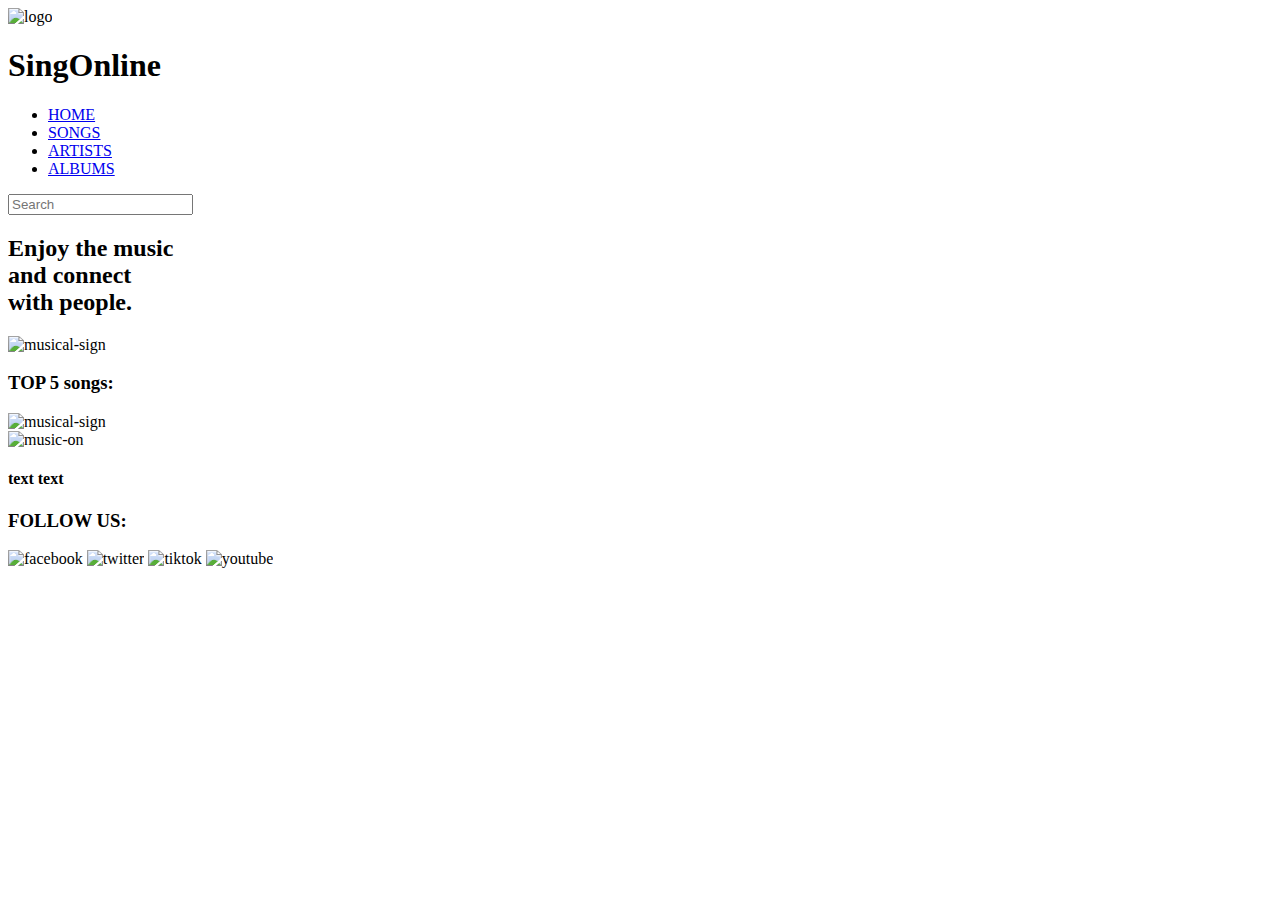
==== index.html @ d2d7da45 "Add files via upload" ====
<!DOCTYPE html>
<html lang="en">
<head>
    <meta charset="UTF-8">
    <meta name="viewport" content="width=device-width, initial-scale=1.0">
    <title>SingOnline</title>
    <link rel="icon" href="assests/images/Union.png" type="image/x-icon">
    <link href="https://fonts.googleapis.com/css2?family=Inter:wght@100..900&display=swap" rel="stylesheet">
    <link rel="stylesheet" href="assests/scss/main.css">
</head>
<body>
    <div class="container">
    <header></header>
    <!--GLOBAL NAVIGATION-->
    <nav class="nav-main">
        <div><img src="assests/images/Union.png" alt="logo"></div>
        <h1><span>S</span>ing<span>O</span>nline</h1>
        <ul>
            <li><a href="#">HOME</a></li>
            <li><a href="#">SONGS</a></li>
            <li><a href="#">ARTISTS</a></li>
            <li><a href="#">ALBUMS</a></li>
        </ul>
    </nav>
    <input type="text" placeholder="Search">
   <!--GLOBAL HEADER-->
   <header class="header-main">
    <section class="hero-section">
    <h2>Enjoy the music<br> and connect<br> with people.</h2>
    </section>
   </header>
    <!--GLOBAL MAIN-->
    <main>
    <section>
    <img class="note" src="assests/images/Vector.png"  alt="musical-sign">
    <h3>TOP 5 songs:</h3>
    <img src="assests/images/Vector.png"  alt="musical-sign">
    </section>
    <section class="music">
        <img src="assests/images/Frame 3.png" alt="music-on">
        <h4>text text</h4>
    </section>
    </main>
    <!--GLOBAL FOOTER-->
    <footer>
        <h3>FOLLOW US:</h3>
        <img src="assests/images/facebook.png" alt="facebook">
        <img src="assests/images/twitter.png" alt="twitter">
        <img src="assests/images/tiktok.png" alt="tiktok">
        <img src="assests/images/youtube.png" alt="youtube">
    </footer>
    </div>
</body>
</html>
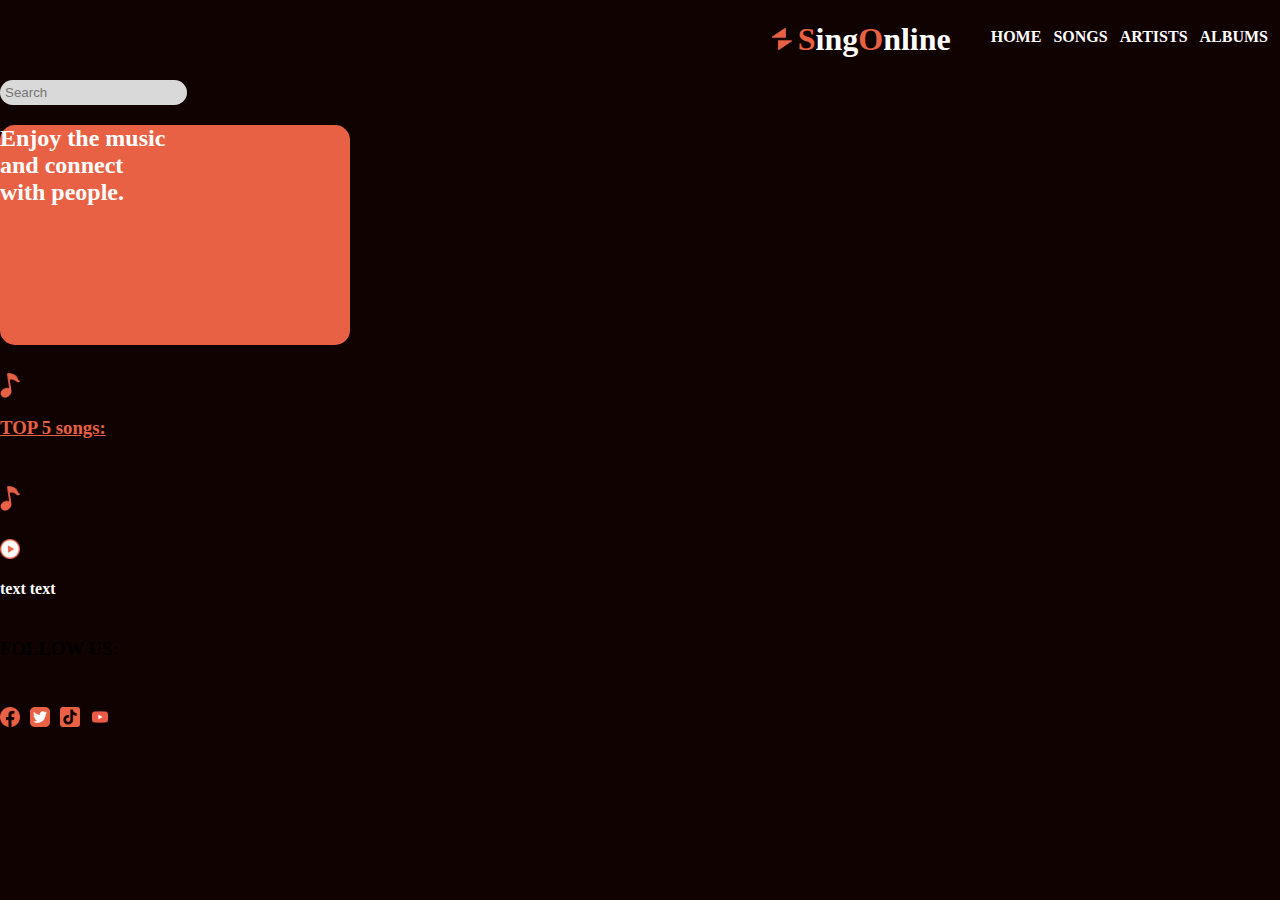
==== commit 2fc985cb: "map structure" ====
--- a/index.html
+++ b/index.html
@@ -6,14 +6,14 @@
     <title>SingOnline</title>
     <link rel="icon" href="assests/images/Union.png" type="image/x-icon">
     <link href="https://fonts.googleapis.com/css2?family=Inter:wght@100..900&display=swap" rel="stylesheet">
-    <link rel="stylesheet" href="assests/scss/main.css">
+    <link rel="stylesheet" href="main.css">
 </head>
 <body>
     <div class="container">
     <header></header>
     <!--GLOBAL NAVIGATION-->
     <nav class="nav-main">
-        <div><img src="assests/images/Union.png" alt="logo"></div>
+        <div><img src="assets/images/Union.png" alt="logo"></div>
         <h1><span>S</span>ing<span>O</span>nline</h1>
         <ul>
             <li><a href="#">HOME</a></li>
@@ -32,22 +32,22 @@
     <!--GLOBAL MAIN-->
     <main>
     <section>
-    <img class="note" src="assests/images/Vector.png"  alt="musical-sign">
+    <img class="note" src="assets/images/Vector.png"  alt="musical-sign">
     <h3>TOP 5 songs:</h3>
-    <img src="assests/images/Vector.png"  alt="musical-sign">
+    <img src="assets/images/Vector.png"  alt="musical-sign">
     </section>
     <section class="music">
-        <img src="assests/images/Frame 3.png" alt="music-on">
+        <img src="assets/images/Frame 3.png" alt="music-on">
         <h4>text text</h4>
     </section>
     </main>
     <!--GLOBAL FOOTER-->
     <footer>
         <h3>FOLLOW US:</h3>
-        <img src="assests/images/facebook.png" alt="facebook">
-        <img src="assests/images/twitter.png" alt="twitter">
-        <img src="assests/images/tiktok.png" alt="tiktok">
-        <img src="assests/images/youtube.png" alt="youtube">
+        <img src="assets/images/facebook.png" alt="facebook">
+        <img src="assets/images/twitter.png" alt="twitter">
+        <img src="assets/images/tiktok.png" alt="tiktok">
+        <img src="assets/images/youtube.png" alt="youtube">
     </footer>
     </div>
 </body>
--- a/main.css
+++ b/main.css
@@ -0,0 +1,94 @@
+@import url("https://fonts.googleapis.com/css2?family=Inter:wght@100..900&display=swap");
+/* Logo Animation */
+@keyframes pulse {
+  0% {
+    transform: scale(1);
+  }
+  50% {
+    transform: scale(1.2);
+  }
+  100% {
+    transform: scale(1);
+  }
+}
+body {
+  background-color: #110202;
+  margin: 0;
+  padding: 0;
+}
+
+div img {
+  width: 20px;
+  margin-top: 28px;
+  margin-right: 6px;
+  animation: pulse 1s linear infinite;
+}
+
+h1 {
+  color: #FFFFFF;
+}
+h1 span {
+  color: #E86144;
+}
+
+.nav-main {
+  display: flex;
+  justify-content: right;
+}
+.nav-main ul {
+  display: flex;
+  list-style-type: none;
+}
+.nav-main ul li {
+  margin-right: 12px;
+  margin-top: 12px;
+}
+.nav-main ul li a {
+  text-decoration: none;
+  color: #FFFFFF;
+  font-weight: 600;
+}
+.nav-main a:hover {
+  color: #E86144;
+}
+.nav-main a:hover a:focus {
+  color: #E86144;
+  text-decoration: underline;
+}
+
+input[type=text] {
+  background-color: #D9D9D9;
+  border-radius: 15px;
+  border: none;
+  display: block;
+  justify-content: center;
+  align-items: center;
+  padding: 5px;
+}
+
+.hero-section {
+  background-color: #E86144;
+  width: 350px;
+  height: 220px;
+  border-radius: 15px;
+}
+.hero-section h2 {
+  color: #FFFFFF;
+}
+
+main section {
+  display: grid;
+  grid-template-columns: 3, 1fr;
+}
+main h3 {
+  color: #E86144;
+  text-decoration: underline;
+}
+
+.music {
+  display: grid;
+  grid-template-columns: 2, 1fr;
+}
+.music h4 {
+  color: #FFFFFF;
+}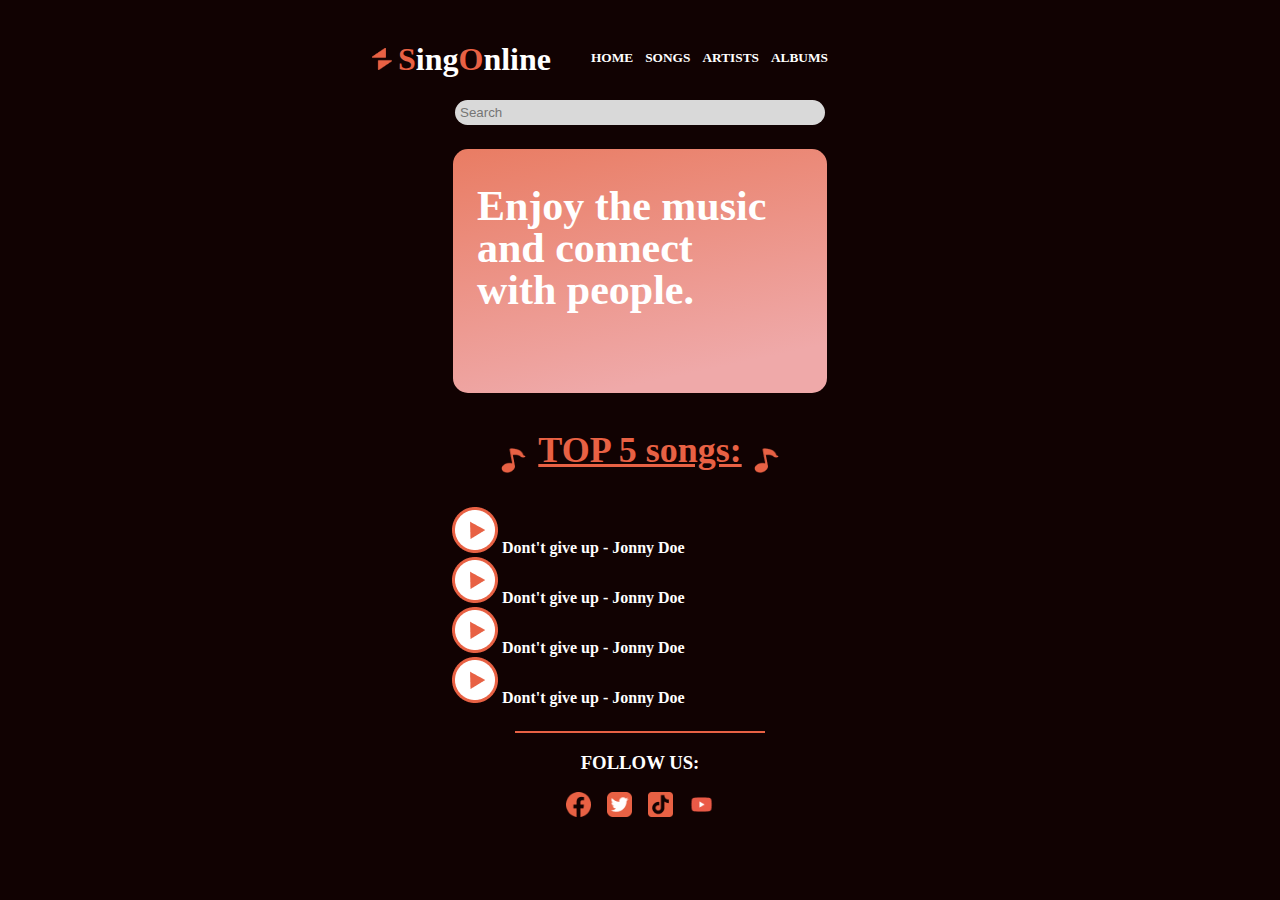
==== commit 3d283695: "footer" ====
--- a/index.html
+++ b/index.html
@@ -13,7 +13,7 @@
     <header></header>
     <!--GLOBAL NAVIGATION-->
     <nav class="nav-main">
-        <div><img src="assets/images/Union.png" alt="logo"></div>
+        <div><img class="logo_image" src="assets/images/Union.png" alt="logo"></div>
         <h1><span>S</span>ing<span>O</span>nline</h1>
         <ul>
             <li><a href="#">HOME</a></li>
@@ -32,22 +32,38 @@
     <!--GLOBAL MAIN-->
     <main>
     <section>
-    <img class="note" src="assets/images/Vector.png"  alt="musical-sign">
-    <h3>TOP 5 songs:</h3>
-    <img src="assets/images/Vector.png"  alt="musical-sign">
+        <img  class= "musical_sign" src="assets/images/Vector (3).png"  alt="musical-sign">
+        <h3>TOP 5 songs:</h3>
+        <img class= "musical_sign" src="assets/images/Vector (3).png"  alt="musical-sign">
     </section>
-    <section class="music">
-        <img src="assets/images/Frame 3.png" alt="music-on">
-        <h4>text text</h4>
+    <section class="play_list">
+        <div>
+        <img class="play_button" src="assets/images/Frame 3.png" alt="music-on">
+        <h4>Dont't give up - Jonny Doe</h4>
+        </div>
+        <div>
+        <img class="play_button" src="assets/images/Frame 3.png" alt="music-on">
+        <h4>Dont't give up - Jonny Doe</h4>
+        </div>
+        <div>
+        <img class="play_button" src="assets/images/Frame 3.png" alt="music-on">
+        <h4>Dont't give up - Jonny Doe</h4>
+        <div>
+        <img class="play_button" src="assets/images/Frame 3.png" alt="music-on">
+        <h4>Dont't give up - Jonny Doe</h4>
+        </div>
     </section>
     </main>
     <!--GLOBAL FOOTER-->
     <footer>
+        <div class="line"></div>
         <h3>FOLLOW US:</h3>
+        <div class="social_icons">
         <img src="assets/images/facebook.png" alt="facebook">
         <img src="assets/images/twitter.png" alt="twitter">
         <img src="assets/images/tiktok.png" alt="tiktok">
         <img src="assets/images/youtube.png" alt="youtube">
+        </div>
     </footer>
     </div>
 </body>
--- a/main.css
+++ b/main.css
@@ -17,7 +17,7 @@
   padding: 0;
 }
 
-div img {
+div .logo_image {
   width: 20px;
   margin-top: 28px;
   margin-right: 6px;
@@ -47,6 +47,7 @@
   text-decoration: none;
   color: #FFFFFF;
   font-weight: 600;
+  font-size: smaller;
 }
 .nav-main a:hover {
   color: #E86144;
@@ -60,10 +61,12 @@
   background-color: #D9D9D9;
   border-radius: 15px;
   border: none;
-  display: block;
+  display: flex;
   justify-content: center;
   align-items: center;
   padding: 5px;
+  margin: auto;
+  width: 360px;
 }
 
 .hero-section {
@@ -77,18 +80,80 @@
 }
 
 main section {
-  display: grid;
-  grid-template-columns: 3, 1fr;
+  display: flex;
+  justify-content: center;
 }
-main h3 {
+main section .musical_sign {
+  width: 25px;
+  height: 25px;
+  margin-top: 55px;
+  margin-left: 12px;
+  margin-right: 12px;
+  animation: pulse 1s linear infinite;
+}
+main section h3 {
   color: #E86144;
   text-decoration: underline;
+  font-size: 36px;
 }
 
-.music {
-  display: grid;
-  grid-template-columns: 2, 1fr;
+.play_list {
+  display: block;
 }
-.music h4 {
+
+h4 {
   color: #FFFFFF;
+  display: contents;
+}
+
+.play_button {
+  margin-left: 12px;
+}
+
+.hero-section {
+  background: linear-gradient(168deg, #e97c63 0%, #efa9a9 85%);
+  padding: 12px;
+  text-align: center;
+  border-radius: 15px;
+  margin: auto;
+  margin-top: 1.5rem;
+}
+.hero-section h2 {
+  color: #FFFFFF;
+  font-size: 42px;
+  line-height: 100%;
+  text-align: left;
+  padding: 12px;
+  margin-top: 12px;
+}
+
+.container {
+  width: 100%;
+  max-width: 400px;
+  margin: 0 auto;
+  padding: 20px;
+}
+
+.line {
+  width: 250px;
+  height: 2px;
+  background-color: #E86144;
+  margin: auto;
+  margin-top: 1.5rem;
+}
+
+footer h3 {
+  color: #FFFFFF;
+  display: flex;
+  align-items: center;
+  justify-content: center;
+}
+footer .social_icons {
+  display: flex;
+  justify-content: center;
+  align-items: center;
+  gap: 1rem;
+}
+footer .social_icons img {
+  width: 25px;
 }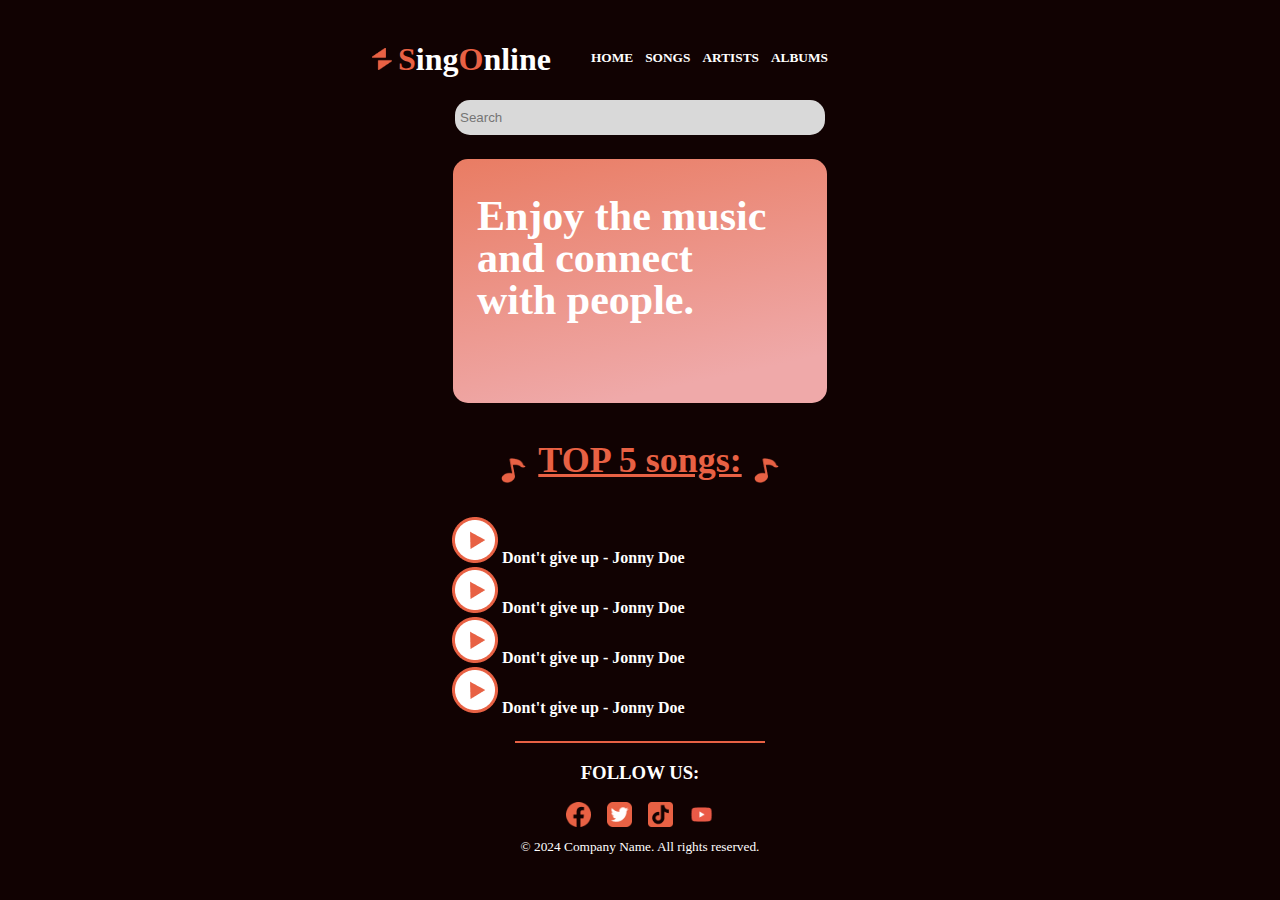
==== commit 7e64f401: "new pages" ====
--- a/index.html
+++ b/index.html
@@ -4,7 +4,7 @@
     <meta charset="UTF-8">
     <meta name="viewport" content="width=device-width, initial-scale=1.0">
     <title>SingOnline</title>
-    <link rel="icon" href="assests/images/Union.png" type="image/x-icon">
+    <link rel="icon" href="assets/images/Union.png" type="image/x-icon">
     <link href="https://fonts.googleapis.com/css2?family=Inter:wght@100..900&display=swap" rel="stylesheet">
     <link rel="stylesheet" href="main.css">
 </head>
@@ -16,10 +16,10 @@
         <div><img class="logo_image" src="assets/images/Union.png" alt="logo"></div>
         <h1><span>S</span>ing<span>O</span>nline</h1>
         <ul>
-            <li><a href="#">HOME</a></li>
-            <li><a href="#">SONGS</a></li>
-            <li><a href="#">ARTISTS</a></li>
-            <li><a href="#">ALBUMS</a></li>
+            <li><a href="index.html">HOME</a></li>
+            <li><a href="songs.html">SONGS</a></li>
+            <li><a href="artists.html">ARTISTS</a></li>
+            <li><a href="albums.html">ALBUMS</a></li>
         </ul>
     </nav>
     <input type="text" placeholder="Search">
@@ -64,6 +64,7 @@
         <img src="assets/images/tiktok.png" alt="tiktok">
         <img src="assets/images/youtube.png" alt="youtube">
         </div>
+        <p>&copy; 2024 Company Name. All rights reserved.</p>
     </footer>
     </div>
 </body>
--- a/main.css
+++ b/main.css
@@ -9,6 +9,14 @@
   }
   100% {
     transform: scale(1);
+  }
+}
+@keyframes rotate {
+  0% {
+    transform: translate(-50%, -50%) rotate(0deg) translateX(100px);
+  }
+  100% {
+    transform: translate(-50%, -50%) rotate(360deg) translateX(100px);
   }
 }
 body {
@@ -29,6 +37,7 @@
 }
 h1 span {
   color: #E86144;
+  animation: rotate 5s linear infinite;
 }
 
 .nav-main {
@@ -67,6 +76,7 @@
   padding: 5px;
   margin: auto;
   width: 360px;
+  height: 25px;
 }
 
 .hero-section {
@@ -156,4 +166,13 @@
 }
 footer .social_icons img {
   width: 25px;
+}
+footer p {
+  color: #FFFFFF;
+  font-size: smaller;
+  margin-top: 12px;
+  margin-bottom: 0;
+  display: flex;
+  justify-content: center;
+  align-items: center;
 }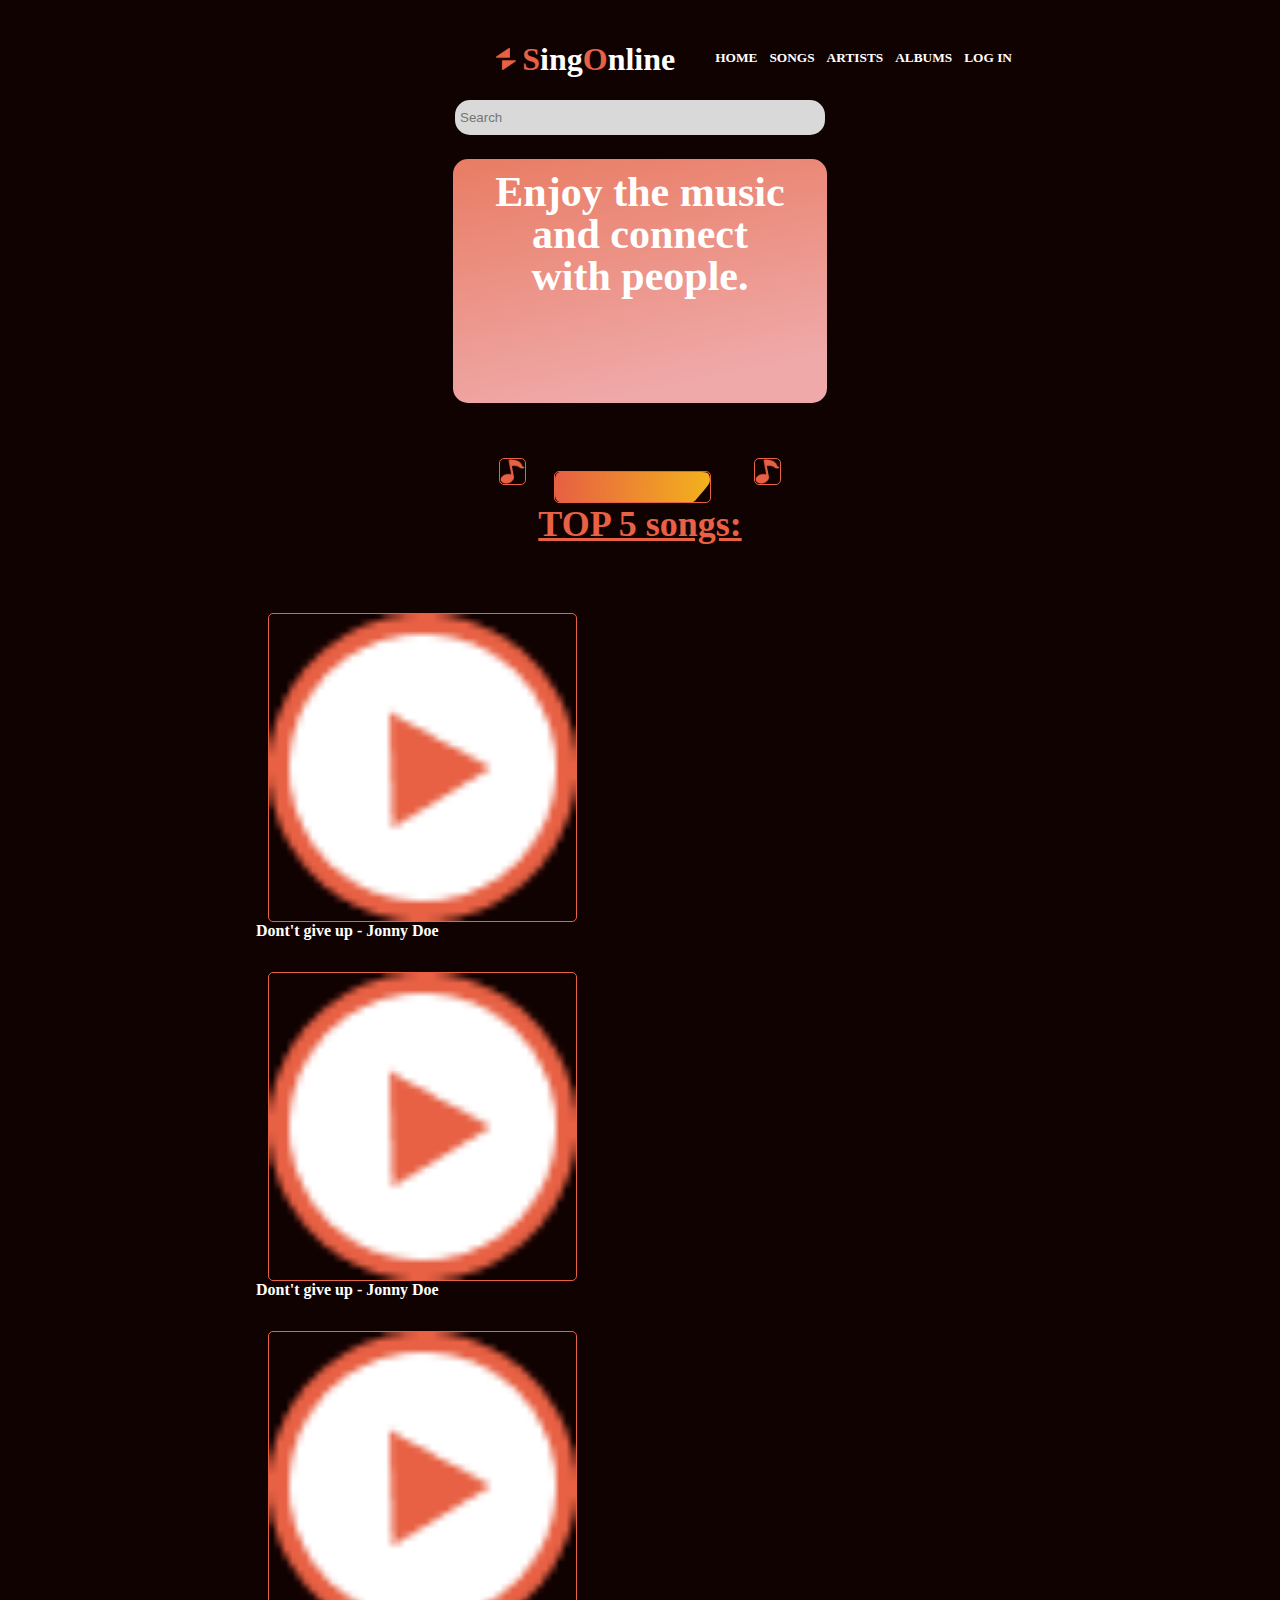
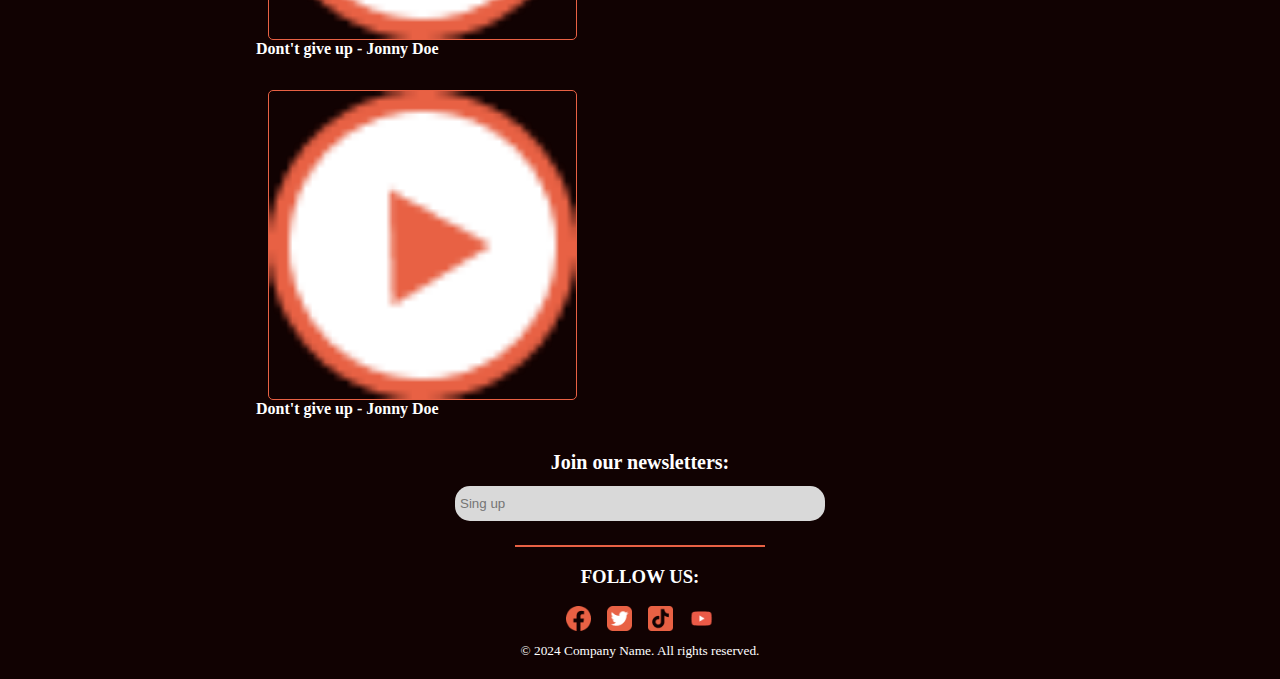
==== commit 6530102c: "scss" ====
--- a/index.html
+++ b/index.html
@@ -20,6 +20,7 @@
             <li><a href="songs.html">SONGS</a></li>
             <li><a href="artists.html">ARTISTS</a></li>
             <li><a href="albums.html">ALBUMS</a></li>
+            <li><a href="#">LOG IN</a></li>
         </ul>
     </nav>
     <input type="text" placeholder="Search">
@@ -33,7 +34,7 @@
     <main>
     <section>
         <img  class= "musical_sign" src="assets/images/Vector (3).png"  alt="musical-sign">
-        <h3>TOP 5 songs:</h3>
+        <h3><img class= "rectangle" src="assets/images/Rectangle 31.png" alt="rectangle">TOP 5 songs:</h3>
         <img class= "musical_sign" src="assets/images/Vector (3).png"  alt="musical-sign">
     </section>
     <section class="play_list">
@@ -56,6 +57,8 @@
     </main>
     <!--GLOBAL FOOTER-->
     <footer>
+        <h5>Join our newsletters:</h5>
+        <input type="text" placeholder="Sing up">
         <div class="line"></div>
         <h3>FOLLOW US:</h3>
         <div class="social_icons">
--- a/main.css
+++ b/main.css
@@ -1,5 +1,5 @@
+/* Logo Animation */
 @import url("https://fonts.googleapis.com/css2?family=Inter:wght@100..900&display=swap");
-/* Logo Animation */
 @keyframes pulse {
   0% {
     transform: scale(1);
@@ -19,6 +19,109 @@
     transform: translate(-50%, -50%) rotate(360deg) translateX(100px);
   }
 }
+.header-main img {
+  cursor: pointer;
+}
+.header-main h2 {
+  color: #E86144;
+  display: contents;
+  margin-top: 12px;
+}
+
+input[type=text] {
+  margin-bottom: 12px;
+}
+
+section img {
+  width: 40%;
+  display: flex;
+  justify-content: left;
+  margin: auto 1rem;
+  margin-top: 2rem;
+  border: 1px solid #E86144;
+  border-radius: 5px;
+  cursor: pointer;
+  transition: transform 0.3s ease-in-out;
+}
+section:hover {
+  animation: pulse 1s linear;
+  transform: scale(1);
+}
+
+p {
+  color: #FFFFFF;
+  margin: auto 2.5rem;
+  margin-top: 5rem;
+  cursor: pointer;
+}
+
+span {
+  color: #E86144;
+}
+
+.nav-main {
+  display: flex;
+  justify-content: right;
+}
+.nav-main ul {
+  display: flex;
+  list-style-type: none;
+}
+.nav-main ul li {
+  margin-right: 12px;
+  margin-top: 12px;
+}
+.nav-main ul a {
+  text-decoration: none;
+  color: #FFFFFF;
+  font-weight: 600;
+  font-size: smaller;
+}
+.nav-main ul a:hover {
+  color: #E86144;
+}
+.nav-main ul a:hover a:focus {
+  color: #E86144;
+  text-decoration: underline;
+}
+
+footer h3 {
+  color: #FFFFFF;
+  display: flex;
+  justify-content: center;
+  align-items: center;
+}
+footer .social_icons {
+  display: flex;
+  justify-content: center;
+  align-items: center;
+  gap: 1rem;
+  cursor: pointer;
+}
+footer .social_icons img {
+  width: 25px;
+}
+footer .social_icons img:hover {
+  color: #861c1c;
+}
+footer p {
+  color: #FFFFFF;
+  font-size: smaller;
+  margin-top: 12px;
+  margin-bottom: 0;
+  display: flex;
+  justify-content: center;
+  align-items: center;
+}
+footer h5 {
+  color: #FFFFFF;
+  font-size: 20px;
+  display: flex;
+  justify-content: center;
+  align-items: center;
+  margin-bottom: 12px;
+}
+
 body {
   background-color: #110202;
   margin: 0;
@@ -40,32 +143,6 @@
   animation: rotate 5s linear infinite;
 }
 
-.nav-main {
-  display: flex;
-  justify-content: right;
-}
-.nav-main ul {
-  display: flex;
-  list-style-type: none;
-}
-.nav-main ul li {
-  margin-right: 12px;
-  margin-top: 12px;
-}
-.nav-main ul li a {
-  text-decoration: none;
-  color: #FFFFFF;
-  font-weight: 600;
-  font-size: smaller;
-}
-.nav-main a:hover {
-  color: #E86144;
-}
-.nav-main a:hover a:focus {
-  color: #E86144;
-  text-decoration: underline;
-}
-
 input[type=text] {
   background-color: #D9D9D9;
   border-radius: 15px;
@@ -92,6 +169,7 @@
 main section {
   display: flex;
   justify-content: center;
+  align-items: center;
 }
 main section .musical_sign {
   width: 25px;
@@ -106,6 +184,10 @@
   text-decoration: underline;
   font-size: 36px;
 }
+main section .rectangle {
+  width: 155px;
+  height: 30px;
+}
 
 .play_list {
   display: block;
@@ -143,6 +225,16 @@
   margin: 0 auto;
   padding: 20px;
 }
+@media (min-width: 576px) {
+  .container {
+    max-width: 576px;
+  }
+}
+@media (min-width: 768px) {
+  .container {
+    max-width: 768px;
+  }
+}
 
 .line {
   width: 250px;
@@ -150,29 +242,4 @@
   background-color: #E86144;
   margin: auto;
   margin-top: 1.5rem;
-}
-
-footer h3 {
-  color: #FFFFFF;
-  display: flex;
-  align-items: center;
-  justify-content: center;
-}
-footer .social_icons {
-  display: flex;
-  justify-content: center;
-  align-items: center;
-  gap: 1rem;
-}
-footer .social_icons img {
-  width: 25px;
-}
-footer p {
-  color: #FFFFFF;
-  font-size: smaller;
-  margin-top: 12px;
-  margin-bottom: 0;
-  display: flex;
-  justify-content: center;
-  align-items: center;
 }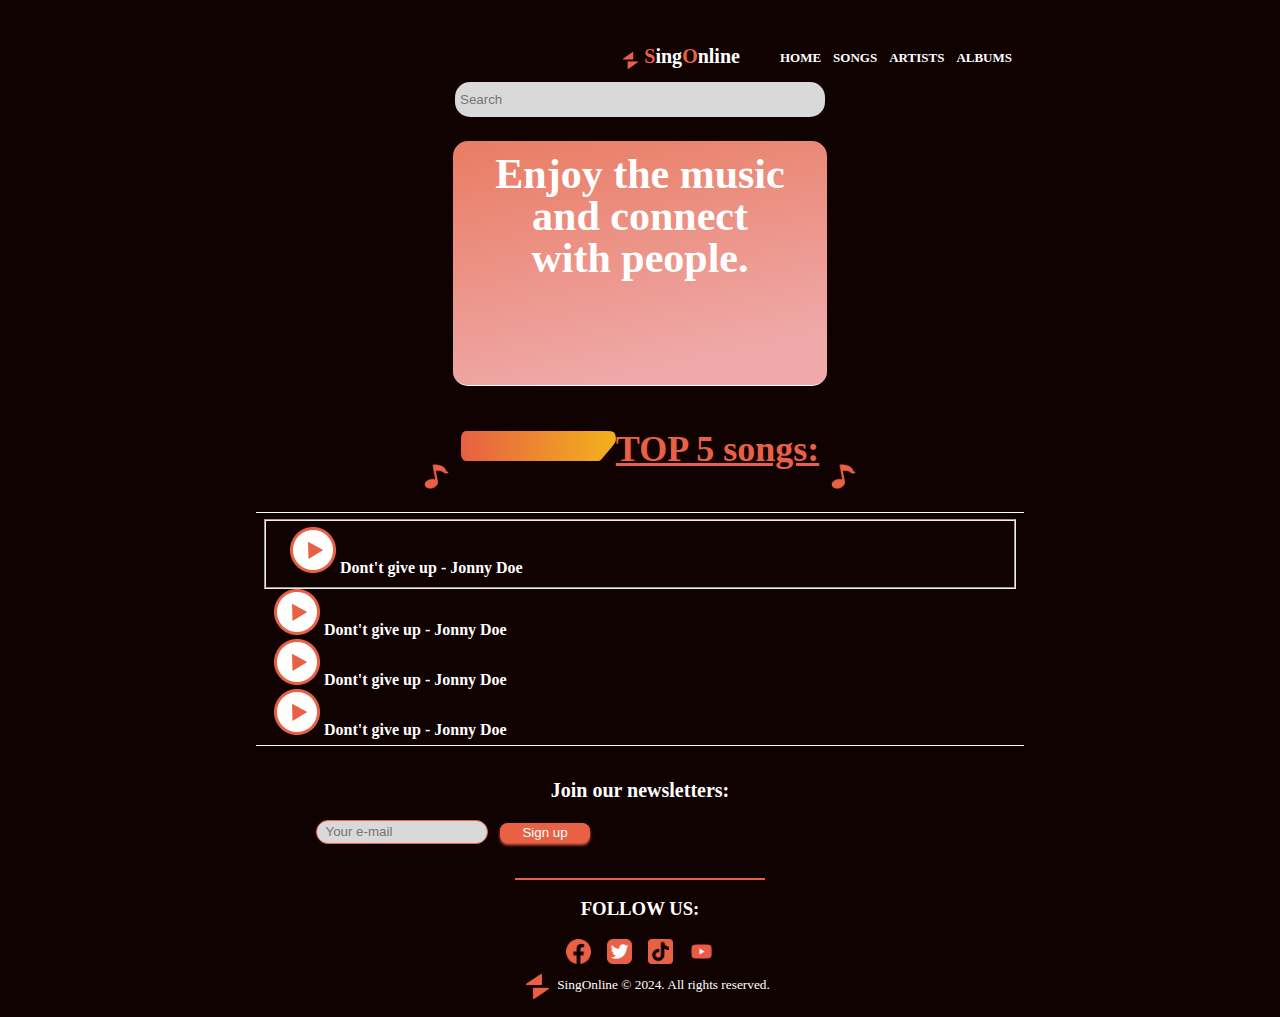
==== commit e500e20f: "songs" ====
--- a/index.html
+++ b/index.html
@@ -7,6 +7,7 @@
     <link rel="icon" href="assets/images/Union.png" type="image/x-icon">
     <link href="https://fonts.googleapis.com/css2?family=Inter:wght@100..900&display=swap" rel="stylesheet">
     <link rel="stylesheet" href="main.css">
+    
 </head>
 <body>
     <div class="container">
@@ -20,7 +21,6 @@
             <li><a href="songs.html">SONGS</a></li>
             <li><a href="artists.html">ARTISTS</a></li>
             <li><a href="albums.html">ALBUMS</a></li>
-            <li><a href="#">LOG IN</a></li>
         </ul>
     </nav>
     <input type="text" placeholder="Search">
@@ -38,10 +38,10 @@
         <img class= "musical_sign" src="assets/images/Vector (3).png"  alt="musical-sign">
     </section>
     <section class="play_list">
-        <div>
+        <fieldset>
         <img class="play_button" src="assets/images/Frame 3.png" alt="music-on">
         <h4>Dont't give up - Jonny Doe</h4>
-        </div>
+        </fieldset>
         <div>
         <img class="play_button" src="assets/images/Frame 3.png" alt="music-on">
         <h4>Dont't give up - Jonny Doe</h4>
@@ -58,7 +58,10 @@
     <!--GLOBAL FOOTER-->
     <footer>
         <h5>Join our newsletters:</h5>
-        <input type="text" placeholder="Sing up">
+        <fieldset>
+        <input type="text" id="email-input" placeholder=" Your e-mail" >
+        <button onclick="validateEmail()">Sign up</button>
+        </fieldset>
         <div class="line"></div>
         <h3>FOLLOW US:</h3>
         <div class="social_icons">
@@ -67,7 +70,7 @@
         <img src="assets/images/tiktok.png" alt="tiktok">
         <img src="assets/images/youtube.png" alt="youtube">
         </div>
-        <p>&copy; 2024 Company Name. All rights reserved.</p>
+        <p><img  class="footer_logo" src="assets/images/Union.png" alt="logo">SingOnline &copy; 2024. All rights reserved.</p>
     </footer>
     </div>
 </body>
--- a/main.css
+++ b/main.css
@@ -2,13 +2,13 @@
 @import url("https://fonts.googleapis.com/css2?family=Inter:wght@100..900&display=swap");
 @keyframes pulse {
   0% {
+    transform: scale(0.9);
+  }
+  50% {
     transform: scale(1);
   }
-  50% {
-    transform: scale(1.2);
-  }
   100% {
-    transform: scale(1);
+    transform: scale(0.9);
   }
 }
 @keyframes rotate {
@@ -28,35 +28,47 @@
   margin-top: 12px;
 }
 
-input[type=text] {
-  margin-bottom: 12px;
-}
-
-section img {
-  width: 40%;
+section {
+  border-bottom: 0.2px solid #FFFFFF;
+  padding: 6px;
+}
+section .song {
+  width: 20%;
   display: flex;
   justify-content: left;
   margin: auto 1rem;
-  margin-top: 2rem;
+  margin-top: 1rem;
   border: 1px solid #E86144;
   border-radius: 5px;
   cursor: pointer;
   transition: transform 0.3s ease-in-out;
 }
-section:hover {
+section .song:hover {
+  animation: pulse 1s linear;
+  box-shadow: 0 4px 6px #E86144;
+}
+section p {
+  color: #FFFFFF;
+  margin: auto 2rem;
+  cursor: pointer;
+}
+section span {
+  color: #E86144;
+}
+section .button_play {
+  width: 10%;
+  margin: auto;
+  margin-top: 2rem;
+  margin-left: 4rem;
+}
+section .button_play:hover {
   animation: pulse 1s linear;
   transform: scale(1);
 }
-
-p {
-  color: #FFFFFF;
-  margin: auto 2.5rem;
-  margin-top: 5rem;
-  cursor: pointer;
-}
-
-span {
-  color: #E86144;
+section .line_song {
+  width: 50px;
+  height: 1px;
+  background-color: #E86144;
 }
 
 .nav-main {
@@ -75,13 +87,13 @@
   text-decoration: none;
   color: #FFFFFF;
   font-weight: 600;
-  font-size: smaller;
+  font-size: small;
 }
 .nav-main ul a:hover {
-  color: #E86144;
+  color: #ea785f;
 }
 .nav-main ul a:hover a:focus {
-  color: #E86144;
+  color: #ea785f;
   text-decoration: underline;
 }
 
@@ -107,7 +119,7 @@
 footer p {
   color: #FFFFFF;
   font-size: smaller;
-  margin-top: 12px;
+  margin-top: 9.6px;
   margin-bottom: 0;
   display: flex;
   justify-content: center;
@@ -120,6 +132,172 @@
   justify-content: center;
   align-items: center;
   margin-bottom: 12px;
+}
+footer fieldset {
+  border: none;
+  display: inline-flex;
+  gap: 12px;
+  margin-left: 3rem;
+}
+footer fieldset button {
+  margin-top: 3px;
+}
+footer fieldset button:hover {
+  background-color: #d94d54;
+}
+footer input[type=text] {
+  width: 160px;
+  height: 12px;
+  border: 1.5px solid #E86144;
+}
+footer .footer_logo {
+  width: 3%;
+  padding: auto;
+  margin-left: 1rem;
+  margin-bottom: -0.15rem;
+  margin-right: 0.5rem;
+}
+footer ul {
+  color: #FFFFFF;
+  list-style-type: none;
+  display: flex;
+  justify-content: space-between;
+  cursor: pointer;
+}
+
+footer button {
+  width: 90px;
+  height: 20px;
+  display: flex;
+  justify-content: center;
+  align-items: center;
+  background-color: #E86144;
+  color: #FFFFFF;
+  border: none;
+  border-radius: 7.5px;
+  margin: auto;
+  margin-top: 1rem;
+  box-shadow: 0 2px 3px #E86144;
+  cursor: pointer;
+}
+
+footer button {
+  width: 90px;
+  height: 20px;
+  display: flex;
+  justify-content: center;
+  align-items: center;
+  background-color: #E86144;
+  color: #FFFFFF;
+  border: none;
+  border-radius: 7.5px;
+  margin: auto;
+  margin-top: 1rem;
+  box-shadow: 0 2px 3px #E86144;
+  cursor: pointer;
+}
+
+section {
+  border-bottom: 0.2px solid #FFFFFF;
+  padding: 6px;
+}
+section .artist {
+  width: 20%;
+  display: flex;
+  margin: auto;
+  margin-top: 1rem;
+  border-radius: 45px;
+  cursor: pointer;
+  transition: transform 0.3s ease-in-out;
+}
+section .artist:hover {
+  animation: pulse 1s linear;
+  box-shadow: 0 4px 6px #E86144;
+}
+section p {
+  color: #FFFFFF;
+  margin: auto 2rem;
+  cursor: pointer;
+}
+section span {
+  color: #E86144;
+}
+section button {
+  width: 90px;
+  height: 30px;
+  display: flex;
+  justify-content: center;
+  align-items: center;
+  background-color: #E86144;
+  color: #FFFFFF;
+  border: none;
+  border-radius: 7.5px;
+  margin: auto;
+  margin-top: 2rem;
+  box-shadow: 0 2px 3px #E86144;
+}
+section button:hover {
+  animation: pulse 1s linear;
+  transform: scale(1);
+}
+
+footer button {
+  width: 90px;
+  height: 20px;
+  display: flex;
+  justify-content: center;
+  align-items: center;
+  background-color: #E86144;
+  color: #FFFFFF;
+  border: none;
+  border-radius: 7.5px;
+  margin: auto;
+  margin-top: 1rem;
+  box-shadow: 0 2px 3px #E86144;
+  cursor: pointer;
+}
+
+section {
+  border-bottom: 0.2px solid #FFFFFF;
+  padding: 6px;
+}
+section .albums {
+  width: 20%;
+  display: flex;
+  margin: auto;
+  margin-top: 1rem;
+  cursor: pointer;
+  transition: transform 0.3s ease-in-out;
+}
+section .albums:hover {
+  animation: pulse 1s linear;
+  box-shadow: 0 4px 6px #E86144;
+}
+section p {
+  color: #FFFFFF;
+  margin: auto 2rem;
+  cursor: pointer;
+}
+section span {
+  color: #E86144;
+}
+section button {
+  width: 90px;
+  height: 30px;
+  display: flex;
+  justify-content: center;
+  align-items: center;
+  background-color: #E86144;
+  color: #FFFFFF;
+  border: none;
+  border-radius: 7.5px;
+  margin: auto;
+  margin-top: 2rem;
+  box-shadow: 0 2px 3px #E86144;
+}
+section button:hover {
+  animation: pulse 1s linear;
+  transform: scale(1);
 }
 
 body {
@@ -129,14 +307,16 @@
 }
 
 div .logo_image {
-  width: 20px;
-  margin-top: 28px;
+  width: 15px;
+  margin-top: 32px;
   margin-right: 6px;
   animation: pulse 1s linear infinite;
 }
 
 h1 {
   color: #FFFFFF;
+  font-size: 20px;
+  margin-top: 25px;
 }
 h1 span {
   color: #E86144;
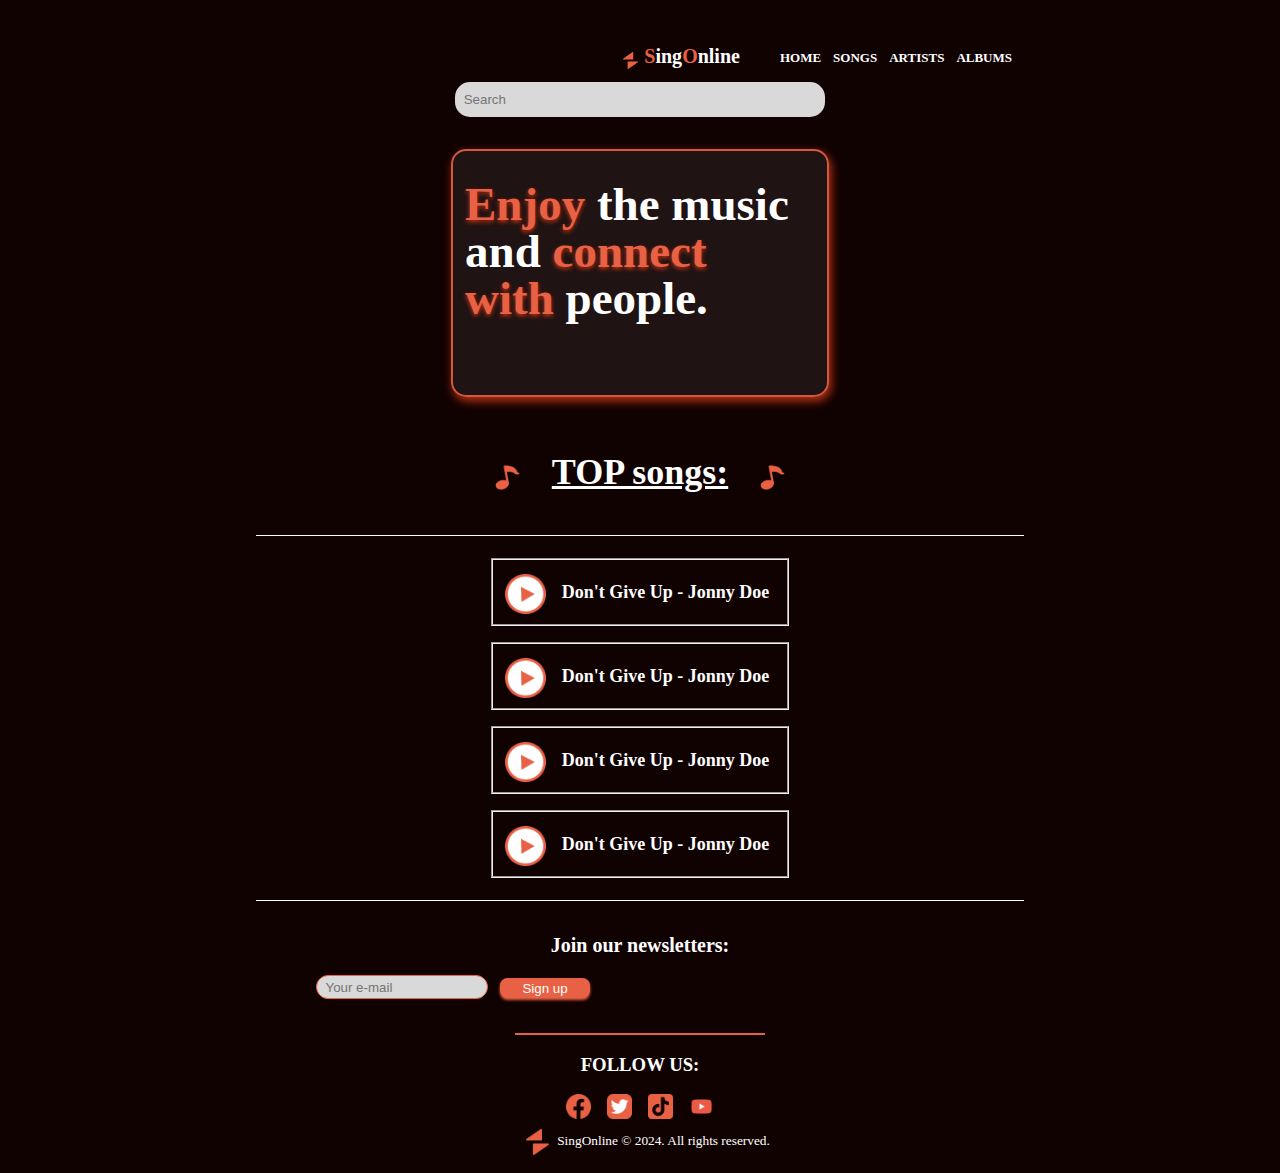
==== commit d34c2785: "new scss" ====
--- a/index.html
+++ b/index.html
@@ -23,36 +23,41 @@
             <li><a href="albums.html">ALBUMS</a></li>
         </ul>
     </nav>
-    <input type="text" placeholder="Search">
+    <input type="text" placeholder=" Search">
    <!--GLOBAL HEADER-->
    <header class="header-main">
     <section class="hero-section">
-    <h2>Enjoy the music<br> and connect<br> with people.</h2>
+    <h2><br><span>Enjoy</span> the music<br> and<span> connect</span> <br><span>with</span>  people.</h2>
     </section>
    </header>
     <!--GLOBAL MAIN-->
     <main>
     <section>
         <img  class= "musical_sign" src="assets/images/Vector (3).png"  alt="musical-sign">
-        <h3><img class= "rectangle" src="assets/images/Rectangle 31.png" alt="rectangle">TOP 5 songs:</h3>
+        <h3>TOP songs:</h3>
         <img class= "musical_sign" src="assets/images/Vector (3).png"  alt="musical-sign">
     </section>
-    <section class="play_list">
-        <fieldset>
-        <img class="play_button" src="assets/images/Frame 3.png" alt="music-on">
-        <h4>Dont't give up - Jonny Doe</h4>
-        </fieldset>
-        <div>
-        <img class="play_button" src="assets/images/Frame 3.png" alt="music-on">
-        <h4>Dont't give up - Jonny Doe</h4>
+    <section class="playlist">
+        <div class="songs">
+            <fieldset>
+            <img class="play_button" src="assets/images/Frame 3.png" alt="music-on">
+            <h4>Don't Give Up - Jonny Doe</h4>
+            </fieldset>
+            <fieldset>
+            <img class="play_button" src="assets/images/Frame 3.png" alt="music-on">
+            <h4>Don't Give Up - Jonny Doe</h4>
+            </fieldset>
+            <fieldset>
+                <img class="play_button" src="assets/images/Frame 3.png" alt="music-on">
+                <h4>Don't Give Up - Jonny Doe</h4>
+                </fieldset>
+                <fieldset>
+                    <img class="play_button" src="assets/images/Frame 3.png" alt="music-on">
+                    <h4>Don't Give Up - Jonny Doe</h4>
+                    </fieldset>
         </div>
-        <div>
-        <img class="play_button" src="assets/images/Frame 3.png" alt="music-on">
-        <h4>Dont't give up - Jonny Doe</h4>
-        <div>
-        <img class="play_button" src="assets/images/Frame 3.png" alt="music-on">
-        <h4>Dont't give up - Jonny Doe</h4>
-        </div>
+           
+    
     </section>
     </main>
     <!--GLOBAL FOOTER-->
--- a/main.css
+++ b/main.css
@@ -11,14 +11,6 @@
     transform: scale(0.9);
   }
 }
-@keyframes rotate {
-  0% {
-    transform: translate(-50%, -50%) rotate(0deg) translateX(100px);
-  }
-  100% {
-    transform: translate(-50%, -50%) rotate(360deg) translateX(100px);
-  }
-}
 .header-main img {
   cursor: pointer;
 }
@@ -320,7 +312,6 @@
 }
 h1 span {
   color: #E86144;
-  animation: rotate 5s linear infinite;
 }
 
 input[type=text] {
@@ -355,48 +346,63 @@
   width: 25px;
   height: 25px;
   margin-top: 55px;
-  margin-left: 12px;
-  margin-right: 12px;
+  margin-left: 2rem;
+  margin-right: 2rem;
+  margin-bottom: 2rem;
   animation: pulse 1s linear infinite;
 }
 main section h3 {
-  color: #E86144;
+  color: #FFFFFF;
   text-decoration: underline;
   font-size: 36px;
-}
-main section .rectangle {
-  width: 155px;
-  height: 30px;
-}
-
-.play_list {
-  display: block;
-}
-
-h4 {
-  color: #FFFFFF;
-  display: contents;
-}
-
-.play_button {
-  margin-left: 12px;
+  text-align: center;
+  margin-top: 3rem;
+}
+
+.playlist .songs fieldset {
+  display: flex;
+  margin-top: 1rem;
+  margin-bottom: 1rem;
+  cursor: pointer;
+}
+.playlist .songs fieldset:hover {
+  transform: scale(1.05);
+  box-shadow: 0 4px 6px #E86144;
+}
+.playlist .songs .play_button {
+  width: 15%;
+  margin-right: 1rem;
+  margin-top: 0.5rem;
+}
+.playlist .songs h4 {
+  margin: 0;
+  margin-top: 1rem;
+  font-size: 18px;
+  color: #FFFFFF;
 }
 
 .hero-section {
-  background: linear-gradient(168deg, #e97c63 0%, #efa9a9 85%);
+  width: 350px;
+  height: 220px;
+  background: #706C6B;
   padding: 12px;
-  text-align: center;
+  text-align: left;
   border-radius: 15px;
   margin: auto;
-  margin-top: 1.5rem;
+  margin-top: 2rem;
+  background-color: rgba(112, 108, 107, 0.1647058824);
+  border: 2px solid rgba(232, 98, 68, 0.8980392157); /* Stroke with 85% opacity */
+  box-shadow: 2px 4px 10px #be3314;
 }
 .hero-section h2 {
-  color: #FFFFFF;
-  font-size: 42px;
+  font-size: 47px;
   line-height: 100%;
   text-align: left;
-  padding: 12px;
-  margin-top: 12px;
+  margin: auto;
+  opacity: 25%;
+}
+.hero-section h2 span {
+  text-shadow: 0px 2px 4px #be3314;
 }
 
 .container {
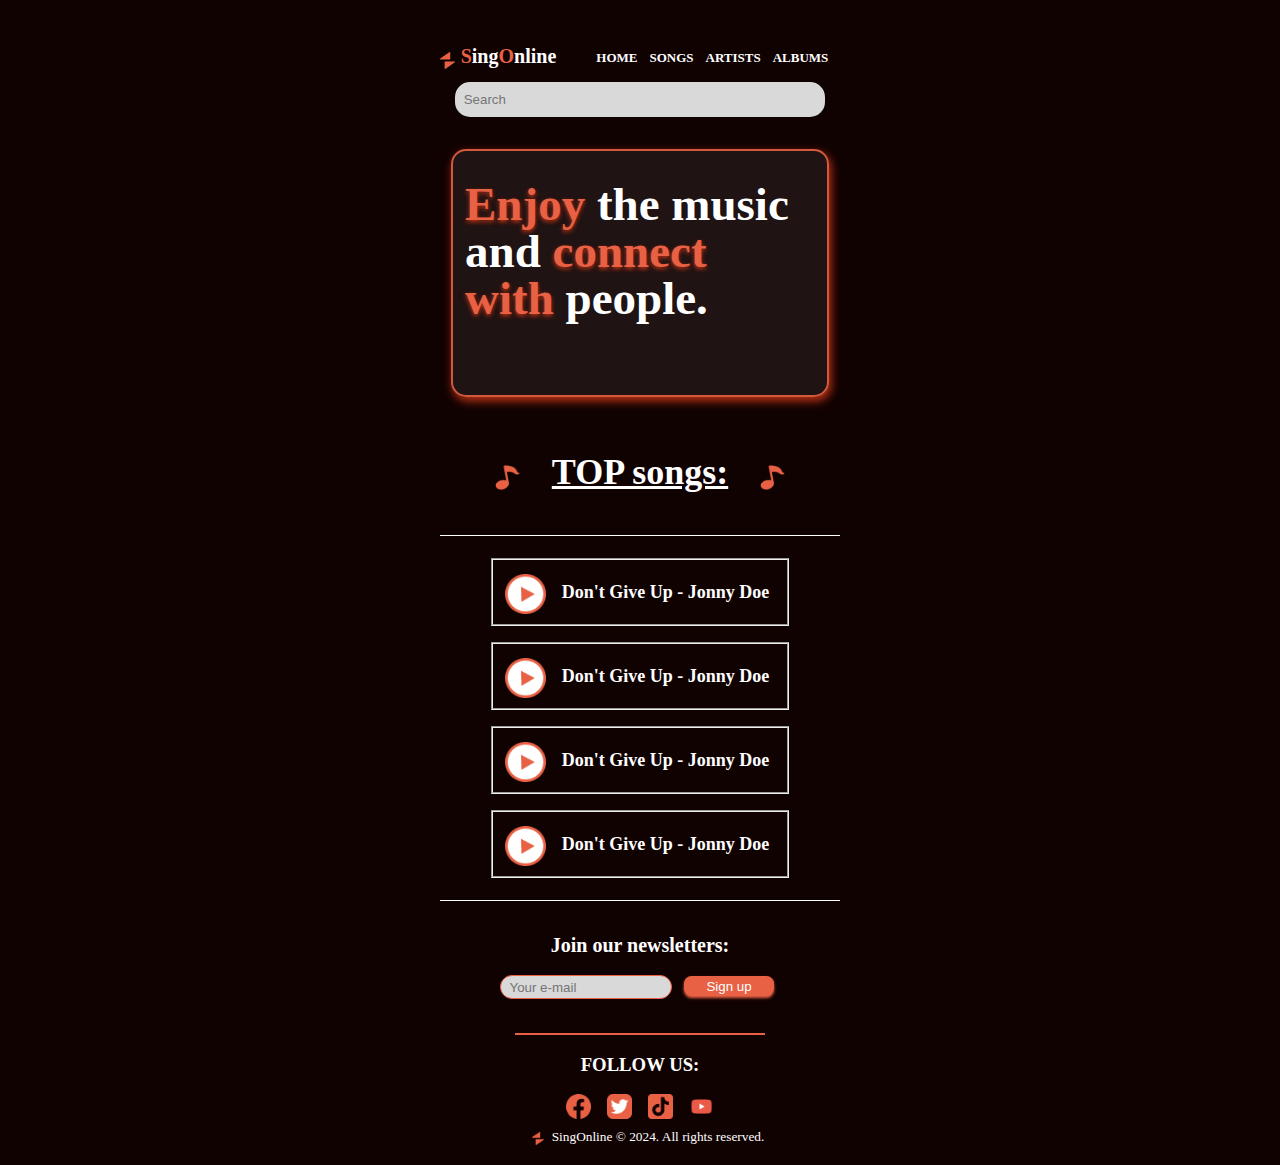
==== commit bb6cc401: "js" ====
--- a/index.html
+++ b/index.html
@@ -7,7 +7,7 @@
     <link rel="icon" href="assets/images/Union.png" type="image/x-icon">
     <link href="https://fonts.googleapis.com/css2?family=Inter:wght@100..900&display=swap" rel="stylesheet">
     <link rel="stylesheet" href="main.css">
-    
+    <script src="assets/js/script.js " defer></script>
 </head>
 <body>
     <div class="container">
--- a/main.css
+++ b/main.css
@@ -36,7 +36,7 @@
   transition: transform 0.3s ease-in-out;
 }
 section .song:hover {
-  animation: pulse 1s linear;
+  animation: pulse 1s linear infinite;
   box-shadow: 0 4px 6px #E86144;
 }
 section p {
@@ -54,7 +54,7 @@
   margin-left: 4rem;
 }
 section .button_play:hover {
-  animation: pulse 1s linear;
+  animation: pulse 1s linear infinite;
   transform: scale(1);
 }
 section .line_song {
@@ -65,26 +65,25 @@
 
 .nav-main {
   display: flex;
-  justify-content: right;
-}
-.nav-main ul {
+  justify-content: center;
+  margin: auto;
+}
+
+ul {
   display: flex;
   list-style-type: none;
 }
-.nav-main ul li {
+ul li {
   margin-right: 12px;
   margin-top: 12px;
 }
-.nav-main ul a {
+ul li a {
   text-decoration: none;
   color: #FFFFFF;
   font-weight: 600;
   font-size: small;
 }
-.nav-main ul a:hover {
-  color: #ea785f;
-}
-.nav-main ul a:hover a:focus {
+ul li:hover {
   color: #ea785f;
   text-decoration: underline;
 }
@@ -106,7 +105,7 @@
   width: 25px;
 }
 footer .social_icons img:hover {
-  color: #861c1c;
+  transform: scale(1.2);
 }
 footer p {
   color: #FFFFFF;
@@ -132,7 +131,7 @@
   margin-left: 3rem;
 }
 footer fieldset button {
-  margin-top: 3px;
+  margin-top: 1px;
 }
 footer fieldset button:hover {
   background-color: #d94d54;
@@ -203,7 +202,7 @@
   transition: transform 0.3s ease-in-out;
 }
 section .artist:hover {
-  animation: pulse 1s linear;
+  animation: pulse 1s linear infinite;
   box-shadow: 0 4px 6px #E86144;
 }
 section p {
@@ -216,7 +215,7 @@
 }
 section button {
   width: 90px;
-  height: 30px;
+  height: 20px;
   display: flex;
   justify-content: center;
   align-items: center;
@@ -225,11 +224,13 @@
   border: none;
   border-radius: 7.5px;
   margin: auto;
-  margin-top: 2rem;
+  margin-top: 1rem;
   box-shadow: 0 2px 3px #E86144;
+  cursor: pointer;
+  margin: 1rem;
 }
 section button:hover {
-  animation: pulse 1s linear;
+  animation: pulse 1s linear infinite;
   transform: scale(1);
 }
 
@@ -262,7 +263,7 @@
   transition: transform 0.3s ease-in-out;
 }
 section .albums:hover {
-  animation: pulse 1s linear;
+  animation: pulse 1s linear infinite;
   box-shadow: 0 4px 6px #E86144;
 }
 section p {
@@ -275,7 +276,7 @@
 }
 section button {
   width: 90px;
-  height: 30px;
+  height: 20px;
   display: flex;
   justify-content: center;
   align-items: center;
@@ -284,11 +285,13 @@
   border: none;
   border-radius: 7.5px;
   margin: auto;
-  margin-top: 2rem;
+  margin-top: 1rem;
   box-shadow: 0 2px 3px #E86144;
+  cursor: pointer;
+  margin: 1rem;
 }
 section button:hover {
-  animation: pulse 1s linear;
+  animation: pulse 1s linear infinite;
   transform: scale(1);
 }
 
@@ -325,16 +328,6 @@
   margin: auto;
   width: 360px;
   height: 25px;
-}
-
-.hero-section {
-  background-color: #E86144;
-  width: 350px;
-  height: 220px;
-  border-radius: 15px;
-}
-.hero-section h2 {
-  color: #FFFFFF;
 }
 
 main section {
@@ -391,10 +384,11 @@
   margin: auto;
   margin-top: 2rem;
   background-color: rgba(112, 108, 107, 0.1647058824);
-  border: 2px solid rgba(232, 98, 68, 0.8980392157); /* Stroke with 85% opacity */
+  border: 2px solid rgba(232, 98, 68, 0.8980392157);
   box-shadow: 2px 4px 10px #be3314;
 }
 .hero-section h2 {
+  color: #FFFFFF;
   font-size: 47px;
   line-height: 100%;
   text-align: left;
@@ -411,16 +405,6 @@
   margin: 0 auto;
   padding: 20px;
 }
-@media (min-width: 576px) {
-  .container {
-    max-width: 576px;
-  }
-}
-@media (min-width: 768px) {
-  .container {
-    max-width: 768px;
-  }
-}
 
 .line {
   width: 250px;
